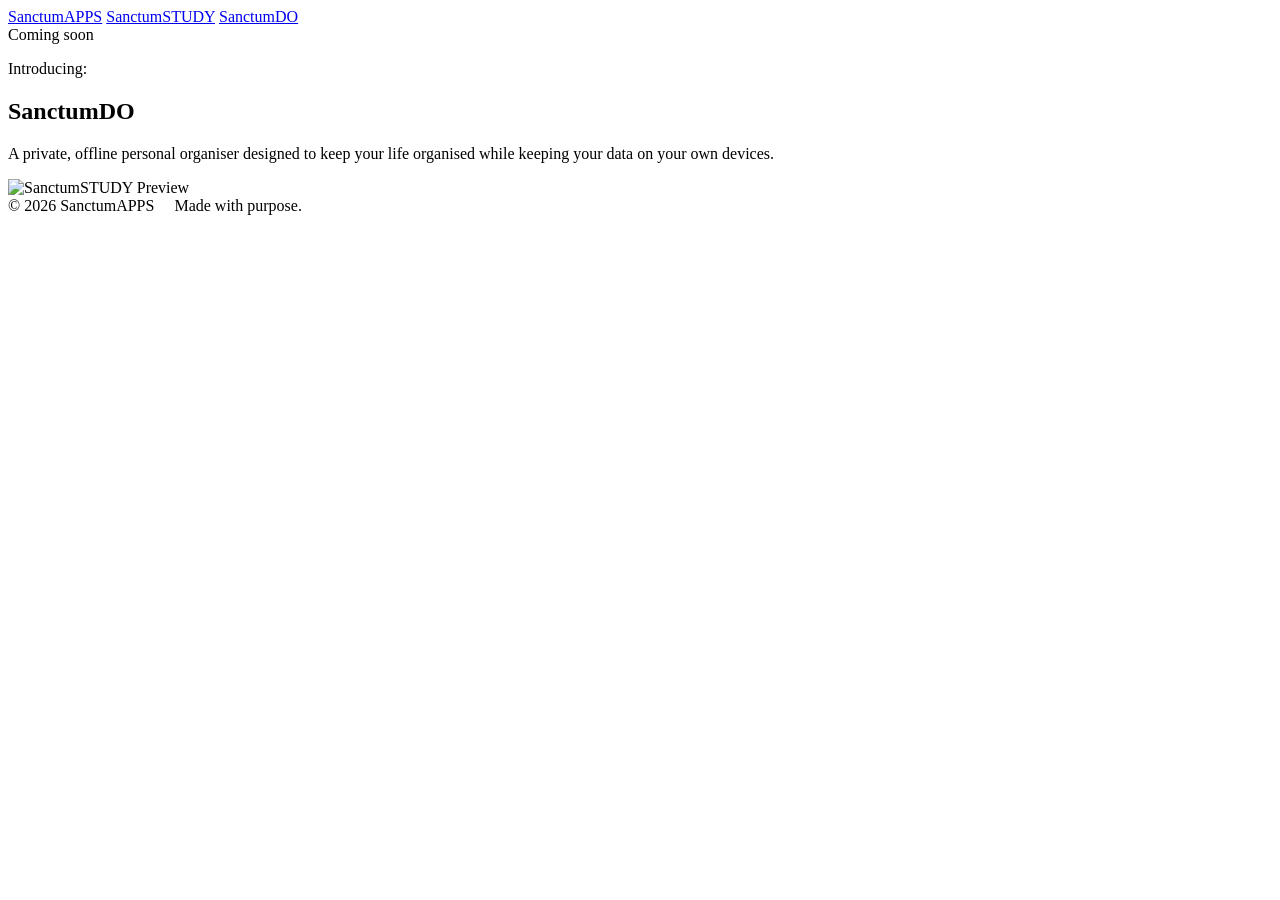
==== SanctumDO/index.html @ 7e77b5a4 "Create index.html" ====
<!doctype html>
<html lang="en">
<head>
  <meta charset="utf-8">
  <meta name="viewport" content="width=device-width, initial-scale=1">
  <meta name="theme-color" content="#180d22">
  <meta name="description" content="Discover SanctumSTUDY, a study app with built-in Artificial Intelligence (AI) designed to help you go deeper into studying the Word of God and SanctumDO, a private offline personal organiser that syncs accross your devices. Coming soon from SanctumAPPS.">

  <meta name="twitter:card" content="summary">
  <meta name="twitter:creator" content="SanctupAPPS">
  <meta name="twitter:title" content="SanctumDO & SanctumSTUDY | Built by SanctumAPPS">
  <meta name="twitter:description" content="Thoughtfully built for a more intentional life.">

  <meta property="og:title" content="SanctumDO & SanctumSTUDY | Built by SanctumAPPS">
  <meta property="og:site_name" content="SanctumAPPS">
  <meta property="og:description" content="Discover SanctumSTUDY, a study app with built-in Artificial Intelligence (AI) designed to help you go deeper into studying the Word of God and SanctumDO, a private offline personal organiser that syncs accross your devices. Coming soon from SanctumAPPS.">
  <meta property="og:type" content="website">
  <meta property="og:url" content="https://www.sanctumapps.com">

  <title>SanctumAPPS | SanctumDO</title>

  <link rel="preconnect" href="https://fonts.googleapis.com">
  <link rel="preconnect" href="https://fonts.gstatic.com" crossorigin>
  <link href="https://fonts.googleapis.com/css2?family=Inter:wght@400;500;600;700&display=swap" rel="stylesheet">

  <link rel="canonical" href="https://www.sanctumapps.com" />

  <link rel="shortcut icon" href="https://sanctumapps.com/favicon.ico" type="image/x-icon" />
  <link rel="mask-icon" href="https://sanctumapps.com/favicon.svg" color="#410061" />

  <link rel="stylesheet" href="../css/styles.css">

  <script type="application/ld+json">
  {
    "@context": "https://schema.org",
    "@graph": [
      {
        "@type": "Organization",
        "name": "SanctumAPPS",
        "url": "https://www.sanctumapps.com/"
      },
      {
        "@type": "SoftwareApplication",
        "name": "SanctumSTUDY",
        "applicationCategory": "EducationalApplication",
        "description": "A Bible study app with built in AI tools designed to help you explore Scripture, understand its meaning and grow deeper in your faith.",
        "operatingSystem": "Android, iOS",
        "brand": {
          "@type": "Brand",
          "name": "Sanctum"
        }
      },      
      {
        "@type": "SoftwareApplication",
        "name": "SanctumDO",
        "applicationCategory": "ProductivityApplication",
        "description": "A private, offline personal organiser designed to keep your life organised while keeping your data on your own devices.",
        "operatingSystem": "Android, iOS, Windows",
        "brand": {
          "@type": "Brand",
          "name": "Sanctum"
        }
      }
    ]
  }
  </script>
</head>

<body>
  <div class="page">

    <header class="site-header">
      <div class="header-inner">
        <nav class="main-nav" aria-label="Main navigation">
          <a href="../" class="nav-brand">SanctumAPPS</a>
          <a href="../SanctumSTUDY/" class="nav-link">SanctumSTUDY</a>
          <a href="../SanctumDO/" class="nav-link">SanctumDO</a>
        </nav>

        <div class="header-status">Coming soon</div>
      </div>
    </header>

    <main>
      <div class="hero">
        <section class="intro">
          <p class="eyebrow">Introducing:</p>
          <h1>SanctumDO</h1>
          <p>A private, offline personal organiser designed to keep your life organised while keeping your data on your own devices.</p>
        </section>

        <section class="intro-image">
          <img src="../assets/images/previews/SanctumDO/launch-preview-raised.png" alt="SanctumSTUDY Preview">
        </section>
      </div>
    </main>

    <footer>
      <span>© 2026 SanctumAPPS &nbsp;</span>
      <span> &nbsp; Made with purpose.</span>
    </footer>
  </div>
</body>
</html>
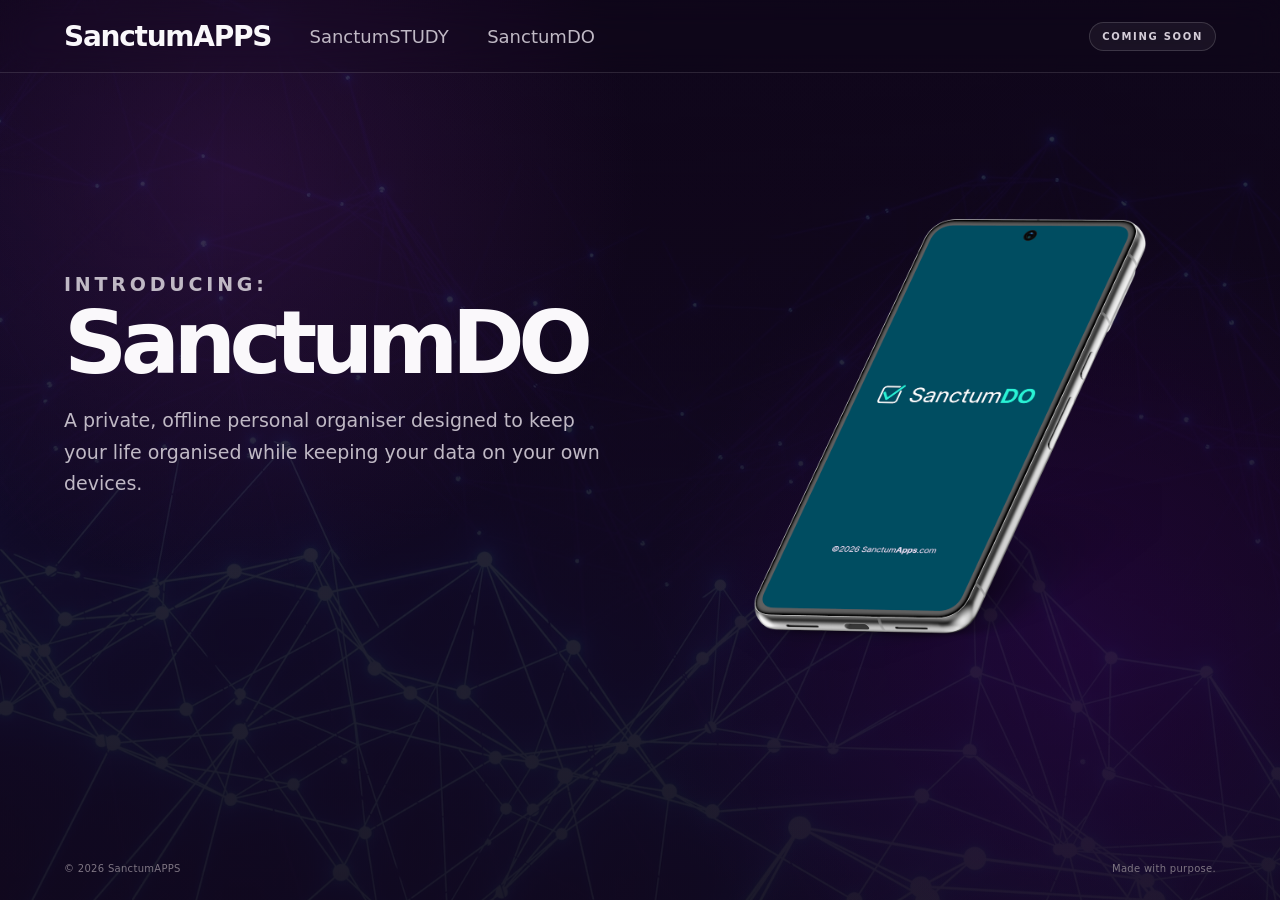
==== commit 1ac59751: "Update index.html" ====
--- a/SanctumDO/index.html
+++ b/SanctumDO/index.html
@@ -71,15 +71,35 @@
 
     <header class="site-header">
       <div class="header-inner">
+
         <nav class="main-nav" aria-label="Main navigation">
-          <a href="../" class="nav-brand">SanctumAPPS</a>
-          <a href="../SanctumSTUDY/" class="nav-link">SanctumSTUDY</a>
-          <a href="../SanctumDO/" class="nav-link">SanctumDO</a>
+          <a href="/" class="nav-brand">SanctumAPPS</a>
+          <a href="./SanctumSTUDY/" class="nav-link">SanctumSTUDY</a>
+          <a href="./SanctumDO/" class="nav-link">SanctumDO</a>
         </nav>
 
         <div class="header-status">Coming soon</div>
+
+        <button class="menu-toggle" aria-label="Open menu" aria-expanded="false">
+          <span></span>
+          <span></span>
+          <span></span>
+        </button>
+
       </div>
     </header>
+
+    <div class="mobile-menu">
+      <button class="mobile-menu-close" aria-label="Close menu">&times;</button>
+
+      <nav aria-label="Mobile navigation">
+        <a href="/" class="nav-brand">SanctumAPPS</a>
+        <a href="./SanctumSTUDY/" class="nav-link">SanctumSTUDY</a>
+        <a href="./SanctumDO/" class="nav-link">SanctumDO</a>
+      </nav>
+
+      <div class="mobile-menu-status">Coming soon</div>
+    </div>
 
     <main>
       <div class="hero">
@@ -100,5 +120,32 @@
       <span> &nbsp; Made with purpose.</span>
     </footer>
   </div>
+
+  <script>
+    const menuToggle = document.querySelector('.menu-toggle');
+    const mobileMenu = document.querySelector('.mobile-menu');
+    const menuClose = document.querySelector('.mobile-menu-close');
+
+    menuToggle.addEventListener('click', () => {
+      mobileMenu.classList.add('open');
+      menuToggle.setAttribute('aria-expanded', 'true');
+      document.body.classList.add('menu-open');
+    });
+
+    menuClose.addEventListener('click', () => {
+      mobileMenu.classList.remove('open');
+      menuToggle.setAttribute('aria-expanded', 'false');
+      document.body.classList.remove('menu-open');
+    });
+
+    mobileMenu.querySelectorAll('a').forEach(link => {
+      link.addEventListener('click', () => {
+        mobileMenu.classList.remove('open');
+        menuToggle.setAttribute('aria-expanded', 'false');
+        document.body.classList.remove('menu-open');
+      });
+    });
+  </script>
+
 </body>
 </html>
--- a/css/styles.css
+++ b/css/styles.css
@@ -0,0 +1,782 @@
+:root {
+  --bg: #180d22;
+  --bg-deep: #100816;
+  --text: #faf8fb;
+  --muted: #c0b9c5;
+  --study: #410061;
+  --do: #004d61;
+  --line: rgba(255,255,255,.13);
+}
+
+* {
+  box-sizing: border-box;
+}
+
+html {
+  min-height: 100%;
+  background: var(--bg-deep);
+}
+
+body {
+  margin: 0;
+  min-height: 100vh;
+  font-family: Inter, system-ui, sans-serif;
+  color: var(--text);
+  background: var(--bg-deep);
+  -webkit-font-smoothing: antialiased;
+  overflow-x: hidden;
+}
+
+/* --------------------------------------------------
+   Background
+-------------------------------------------------- */
+
+body::before {
+  content: "";
+  position: fixed;
+  z-index: 0;
+  inset: -7%;
+  background:
+    linear-gradient(rgba(24,13,34,.78), rgba(24,13,34,.88)),
+    url("../assets/images/background.avif")
+    center / cover no-repeat;
+  filter: saturate(.82) contrast(1.05);
+  transform: scale(1.03);
+}
+
+body::after {
+  content: "";
+  position: fixed;
+  z-index: 0;
+  inset: 0;
+  background:
+    radial-gradient(
+      circle at 18% 20%,
+      rgba(118,45,145,.22),
+      transparent 32%
+    ),
+    radial-gradient(
+      circle at 84% 72%,
+      rgba(65,0,97,.30),
+      transparent 34%
+    ),
+    linear-gradient(
+      180deg,
+      rgba(24,13,34,.10),
+      rgba(16,8,22,.40)
+    );
+  pointer-events: none;
+}
+
+/* --------------------------------------------------
+   Page
+-------------------------------------------------- */
+
+.page {
+  position: relative;
+  z-index: 1;
+  min-height: 100vh;
+  padding: 102px clamp(22px,5vw,72px) 26px;
+  display: flex;
+  flex-direction: column;
+}
+
+main,
+footer {
+  width: 100%;
+  max-width: 1320px;
+  margin-inline: auto;
+}
+
+/* --------------------------------------------------
+   Header
+-------------------------------------------------- */
+
+.site-header {
+  position: fixed;
+  top: 0;
+  left: 0;
+  z-index: 1000;
+
+  width: 100%;
+  margin: 0;
+
+  background: rgba(16,8,22,.15);
+  border-bottom: 1px solid rgba(255,255,255,.12);
+
+  backdrop-filter: blur(16px);
+  -webkit-backdrop-filter: blur(16px);
+}
+
+.header-inner {
+  width: 100%;
+  max-width: 1320px;
+  min-height: 72px;
+  margin-inline: auto;
+  padding: 0 clamp(22px,5vw,72px);
+
+  display: flex;
+  align-items: center;
+  justify-content: space-between;
+  gap: 30px;
+}
+
+.main-nav {
+  display: flex;
+  align-items: center;
+  gap: clamp(22px,3vw,42px);
+}
+
+.main-nav a {
+  color: var(--text);
+  text-decoration: none;
+  transition: color .25s ease, opacity .25s ease;
+}
+
+.nav-brand {
+  font-size: 28px;
+  font-weight: 600;
+  letter-spacing: -.045em;
+}
+
+.nav-link {
+  color: var(--muted) !important;
+  font-size: 18px;
+  font-weight: 500;
+}
+
+.main-nav a:hover {
+  color: #fff !important;
+}
+
+.header-status {
+  flex-shrink: 0;
+
+  padding: 8px 12px;
+
+  border: 1px solid rgba(255,255,255,.15);
+  border-radius: 999px;
+
+  background: rgba(255,255,255,.055);
+  backdrop-filter: blur(14px);
+
+  color: #d4cdd8;
+
+  font-size: 10px;
+  font-weight: 600;
+  letter-spacing: .17em;
+  text-transform: uppercase;
+}
+
+/* --------------------------------------------------
+   Main / Hero
+-------------------------------------------------- */
+
+main {
+  margin-block: auto;
+  padding: 8vh 0 7vh;
+}
+
+.hero {
+  display: grid;
+  grid-template-columns: 1fr 1fr;
+  gap: clamp(40px,6vw,100px);
+  align-items: start;
+  margin-bottom: clamp(44px,7vw,82px);
+}
+
+.intro {
+  width: 100%;
+  max-width: 760px;
+  margin: 0;
+  padding-top: 50px;
+}
+
+.homepage .intro {
+  padding-bottom: 100px;
+}
+
+.intro-image {
+  width: 100%;
+  display: flex;
+  align-items: center;
+  justify-content: center;
+}
+
+.intro-image img {
+  display: block;
+  width: 80%;
+  max-width: 600px;
+  height: auto;
+  border-radius: 24px;
+  object-fit: cover;
+}
+
+/* --------------------------------------------------
+   Typography
+-------------------------------------------------- */
+
+.eyebrow {
+  margin: 0 0 17px;
+
+  color: #d2a7df;
+
+  font-size: 10px;
+  font-weight: 600;
+  letter-spacing: .2em;
+  text-transform: uppercase;
+}
+
+h1 {
+  margin: 0 0 20px;
+
+  font-size: clamp(45px,7.3vw,88px);
+  line-height: .96;
+  letter-spacing: -.075em;
+  font-weight: 600;
+  text-wrap: balance;
+}
+
+.intro p {
+  margin: 0;
+  max-width: 600px;
+
+  color: var(--muted);
+
+  font-size: clamp(16px,2vw,19px);
+  line-height: 1.65;
+}
+
+/* --------------------------------------------------
+   App Cards
+-------------------------------------------------- */
+
+.apps {
+  display: grid;
+  grid-template-columns: repeat(2,minmax(0,1fr));
+  gap: 20px;
+}
+
+.app {
+  position: relative;
+
+  min-height: 450px;
+  padding: clamp(28px,4vw,50px);
+
+  border: 1px solid var(--line);
+  border-radius: 30px;
+
+  overflow: hidden;
+  isolation: isolate;
+
+  display: flex;
+  flex-direction: column;
+  justify-content: space-between;
+
+  background: rgba(22,13,27,.62);
+  backdrop-filter: blur(20px) saturate(120%);
+
+  box-shadow: 0 25px 70px rgba(0,0,0,.18);
+
+  transition:
+    transform .4s cubic-bezier(.2,.8,.2,1),
+    border-color .4s ease,
+    box-shadow .4s ease;
+}
+
+.app::before {
+  content: "";
+  position: absolute;
+  z-index: -1;
+
+  width: 360px;
+  height: 360px;
+
+  right: -160px;
+  bottom: -180px;
+
+  border-radius: 50%;
+
+  filter: blur(65px);
+  opacity: .25;
+
+  transition:
+    transform .55s ease,
+    opacity .4s ease;
+}
+
+.app.do::before {
+  background: var(--do);
+}
+
+.app.study::before {
+  background: var(--study);
+}
+
+.app:hover {
+  transform: translateY(-9px) scale(1.012);
+
+  border-color: rgba(255,255,255,.25);
+
+  box-shadow: 0 35px 90px rgba(0,0,0,.32);
+}
+
+.app:hover::before {
+  transform: scale(1.5);
+  opacity: .42;
+}
+
+.logo-wrap {
+  position: relative;
+  z-index: 1;
+
+  width: min(100%,430px);
+}
+
+.logo-wrap img {
+  display: block;
+  width: 100%;
+  height: auto;
+  border-radius: 10px;
+}
+
+.details {
+  position: relative;
+  z-index: 1;
+  padding-top: 45px;
+}
+
+.whitelink {
+  color: #fff;
+  text-decoration: none;
+}
+
+/* --------------------------------------------------
+   App Card Typography
+-------------------------------------------------- */
+
+.tagline {
+  margin: 0 0 24px;
+  max-width: 440px;
+
+  font-size: clamp(20px,3vw,30px);
+  line-height: 1.16;
+  letter-spacing: -.045em;
+  font-weight: 500;
+}
+
+.status {
+  display: inline-flex;
+  align-items: center;
+  gap: 9px;
+
+  color: #d1cbd4;
+
+  font-size: 9px;
+  font-weight: 600;
+  letter-spacing: .19em;
+  text-transform: uppercase;
+}
+
+.status::before {
+  content: "";
+
+  width: 6px;
+  height: 6px;
+
+  border-radius: 50%;
+
+  background: currentColor;
+  box-shadow: 0 0 12px currentColor;
+}
+
+/* --------------------------------------------------
+   Features
+-------------------------------------------------- */
+
+.features {
+  display: grid;
+  grid-template-columns: repeat(2,minmax(0,1fr));
+  gap: 20px;
+  width: 100%;
+}
+
+.feature {
+  position: relative;
+
+  min-height: 420px;
+
+  border: 1px solid var(--line);
+  border-radius: 30px;
+
+  overflow: hidden;
+  isolation: isolate;
+
+  background: rgba(22,13,27,.62);
+  backdrop-filter: blur(20px) saturate(120%);
+
+  box-shadow: 0 25px 70px rgba(0,0,0,.18);
+
+  transition:
+    transform .4s cubic-bezier(.2,.8,.2,1),
+    border-color .4s ease,
+    box-shadow .4s ease;
+}
+
+.feature::before {
+  content: "";
+  position: absolute;
+  z-index: -1;
+
+  width: 300px;
+  height: 300px;
+
+  right: -140px;
+  bottom: -150px;
+
+  border-radius: 50%;
+
+  background: var(--study);
+  filter: blur(65px);
+  opacity: .22;
+
+  transition:
+    transform .55s ease,
+    opacity .4s ease;
+}
+
+.feature:hover {
+  transform: translateY(-7px);
+
+  border-color: rgba(255,255,255,.25);
+
+  box-shadow: 0 35px 90px rgba(0,0,0,.30);
+}
+
+.feature:hover::before {
+  transform: scale(1.4);
+  opacity: .38;
+}
+
+.feature-image {
+  width: 100%;
+  height: 230px;
+
+  overflow: hidden;
+
+  background: rgba(0,0,0,.15);
+}
+
+.feature-image img {
+  display: block;
+
+  width: 100%;
+  height: 100%;
+
+  object-fit: cover;
+
+  transition:
+    transform .6s cubic-bezier(.2,.8,.2,1);
+}
+
+.feature:hover .feature-image img {
+  transform: scale(1.04);
+}
+
+.feature-content {
+  position: relative;
+  z-index: 1;
+
+  padding: 28px clamp(26px,3vw,40px) 32px;
+}
+
+.feature-content h2 {
+  margin: 0 0 10px;
+
+  font-size: clamp(22px,2.5vw,30px);
+  line-height: 1.1;
+  letter-spacing: -.05em;
+  font-weight: 500;
+}
+
+.feature-content p {
+  margin: 0;
+  max-width: 500px;
+
+  color: var(--muted);
+
+  font-size: 15px;
+  line-height: 1.6;
+}
+
+/* --------------------------------------------------
+   Footer
+-------------------------------------------------- */
+
+footer {
+  display: flex;
+  justify-content: space-between;
+
+  color: #7e7582;
+
+  font-size: 10px;
+  letter-spacing: .03em;
+}
+
+footer a {
+  color: inherit;
+  text-decoration: none;
+}
+
+/* --------------------------------------------------
+   Mobile Menu
+-------------------------------------------------- */
+
+.menu-toggle,
+.mobile-menu {
+  display: none;
+}
+
+/* --------------------------------------------------
+   Mobile
+-------------------------------------------------- */
+
+@media (max-width: 760px) {
+
+  .page {
+    padding-top: 102px;
+  }
+
+  main {
+    padding-top: 11vh;
+  }
+
+  /* Keep SanctumAPPS visible in the header */
+  .main-nav {
+    display: flex;
+  }
+
+  .main-nav .nav-link {
+    display: none;
+  }
+
+  .nav-brand {
+    display: block;
+    font-size: 22px;
+  }
+
+  .header-status {
+    display: none;
+  }
+
+  .header-inner {
+    min-height: 72px;
+    padding: 0 22px;
+  }
+
+  /* Hamburger */
+
+  .menu-toggle {
+    display: flex;
+
+    width: 48px;
+    height: 48px;
+
+    padding: 0;
+    margin-left: auto;
+
+    align-items: center;
+    justify-content: center;
+    flex-direction: column;
+    gap: 5px;
+
+    border: 1px solid rgba(255,255,255,.15);
+    border-radius: 12px;
+
+    background: rgba(255,255,255,.055);
+    backdrop-filter: blur(14px);
+
+    cursor: pointer;
+  }
+
+  .menu-toggle span {
+    display: block;
+
+    width: 20px;
+    height: 2px;
+
+    border-radius: 2px;
+
+    background: var(--text);
+  }
+
+  /* Full-screen menu */
+
+  .mobile-menu {
+    position: fixed;
+    inset: 0;
+    z-index: 2000;
+
+    display: flex;
+
+    flex-direction: column;
+    justify-content: center;
+    align-items: center;
+
+    background: rgba(16,8,22,.94);
+
+    backdrop-filter: blur(25px);
+    -webkit-backdrop-filter: blur(25px);
+
+    opacity: 0;
+    visibility: hidden;
+    pointer-events: none;
+
+    transition:
+      opacity .3s ease,
+      visibility .3s ease;
+  }
+
+  .mobile-menu.open {
+    opacity: 1;
+    visibility: visible;
+    pointer-events: auto;
+  }
+
+  /* Close button */
+
+  .mobile-menu-close {
+    position: absolute;
+
+    top: 18px;
+    right: 22px;
+
+    width: 48px;
+    height: 48px;
+
+    border: 1px solid rgba(255,255,255,.15);
+    border-radius: 12px;
+
+    background: rgba(255,255,255,.055);
+
+    color: var(--text);
+
+    font-family: inherit;
+    font-size: 32px;
+    font-weight: 300;
+    line-height: 1;
+
+    cursor: pointer;
+  }
+
+  /* Menu links */
+
+  .mobile-menu nav {
+    display: flex;
+
+    flex-direction: column;
+    align-items: center;
+
+    gap: 26px;
+  }
+
+  .mobile-menu nav a {
+    color: var(--text);
+    text-decoration: none;
+
+    font-size: clamp(28px,8vw,42px);
+    font-weight: 500;
+    letter-spacing: -.055em;
+
+    transition: color .25s ease;
+  }
+
+  .mobile-menu nav a:hover {
+    color: #d2a7df;
+  }
+
+  .mobile-menu nav a:first-child {
+    font-weight: 600;
+  }
+
+  /* Mobile menu status */
+
+  .mobile-menu-status {
+    margin-top: 55px;
+
+    padding: 8px 12px;
+
+    border: 1px solid rgba(255,255,255,.15);
+    border-radius: 999px;
+
+    background: rgba(255,255,255,.055);
+
+    color: #d4cdd8;
+
+    font-size: 10px;
+    font-weight: 600;
+    letter-spacing: .17em;
+    text-transform: uppercase;
+  }
+
+  body.menu-open {
+    overflow: hidden;
+  }
+
+  /* Hero */
+
+  .hero {
+    grid-template-columns: 1fr;
+    gap: 40px;
+  }
+
+  .intro-image {
+    order: 2;
+  }
+
+  /* Apps */
+
+  .apps {
+    grid-template-columns: 1fr;
+  }
+
+  .app {
+    min-height: 390px;
+  }
+
+  /* Features */
+
+  .features {
+    grid-template-columns: 1fr;
+  }
+
+  /* Footer */
+
+  footer {
+    justify-content: center;
+  }
+}
+
+/* --------------------------------------------------
+   Reduced Motion
+-------------------------------------------------- */
+
+@media (prefers-reduced-motion: reduce) {
+
+  .app,
+  .app::before,
+  .feature,
+  .feature::before,
+  .feature-image img {
+    transition: none;
+  }
+
+  .app:hover,
+  .feature:hover {
+    transform: none;
+  }
+
+  .feature:hover .feature-image img {
+    transform: none;
+  }
+}
